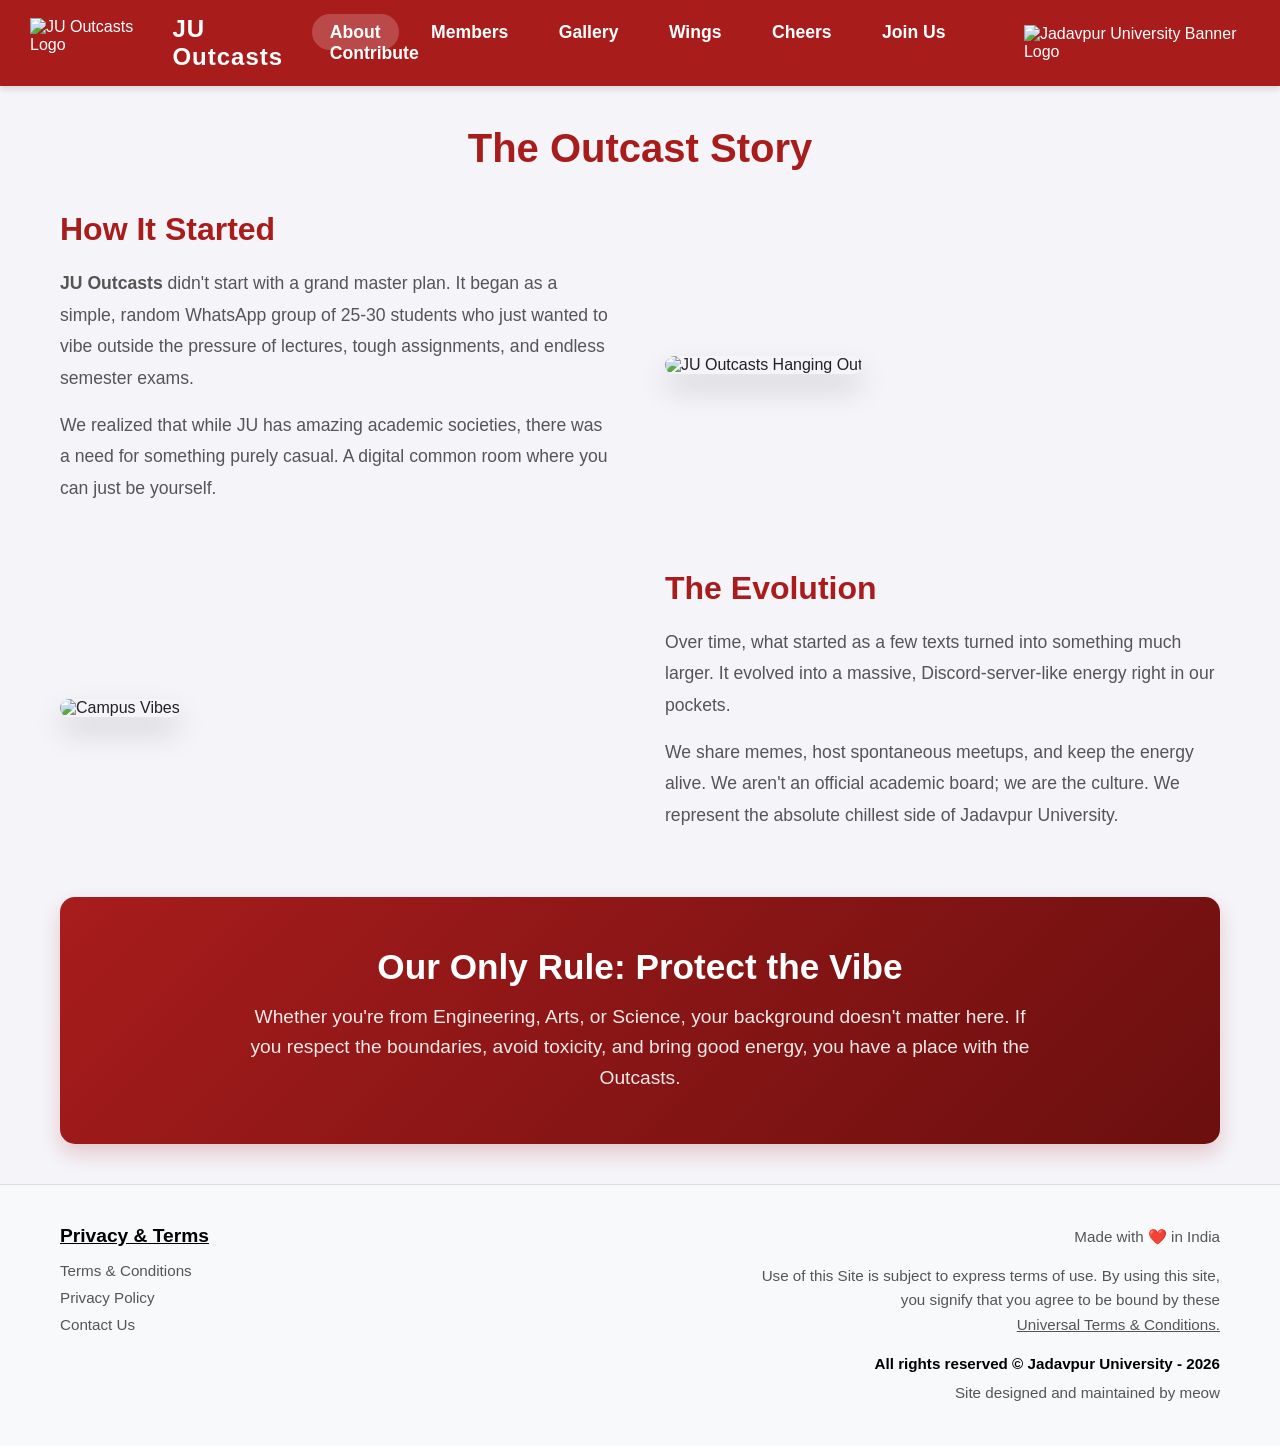
==== about.html @ 8a8db781 "Add files via upload" ====
<!DOCTYPE html>
<html lang="en">
<head>
    <meta charset="UTF-8">
    <meta name="viewport" content="width=device-width, initial-scale=1.0">
    <title>JU Outcasts | About Us</title>
    <link rel="icon" type="image/png" href="assets/logo.png">
    <link rel="stylesheet" href="https://cdnjs.cloudflare.com/ajax/libs/font-awesome/6.4.0/css/all.min.css">
    <link rel="stylesheet" href="style.css">
</head>
<body>

    <header>
        <div class="header-left">
            <a href="index.html">
                <img src="assets/outcasts.png" alt="JU Outcasts Logo">
                <h1>JU Outcasts</h1>
            </a>
        </div>
        <nav>
            <a href="about.html" class="active">About</a>
            <a href="members.html">Members</a>
            <a href="gallery.html">Gallery</a>
            <a href="wings.html">Wings</a>
            <a href="cheers.html">Cheers</a>
            <a href="join.html">Join Us</a>
            <a href="contribute.html">Contribute</a>
        </nav>
        <div class="header-right">
            <img src="assets/JU.png" alt="Jadavpur University Banner Logo">
        </div>
    </header>

    <main>
        <h2 class="section-title">The Outcast Story</h2>
        
        <div class="about-grid">
            <div class="about-text">
                <h3>How It Started</h3>
                <p><strong>JU Outcasts</strong> didn't start with a grand master plan. It began as a simple, random WhatsApp group of 25-30 students who just wanted to vibe outside the pressure of lectures, tough assignments, and endless semester exams.</p>
                <p>We realized that while JU has amazing academic societies, there was a need for something purely casual. A digital common room where you can just be yourself.</p>
            </div>
            <div>
                <img src="assets/gallery/11.jpg" alt="JU Outcasts Hanging Out" class="about-image">
            </div>
        </div>

        <div class="about-grid" style="direction: rtl;">
            <div class="about-text" style="direction: ltr;">
                <h3>The Evolution</h3>
                <p>Over time, what started as a few texts turned into something much larger. It evolved into a massive, Discord-server-like energy right in our pockets.</p>
                <p>We share memes, host spontaneous meetups, and keep the energy alive. We aren't an official academic board; we are the culture. We represent the absolute chillest side of Jadavpur University.</p>
            </div>
            <div style="direction: ltr;">
                <img src="assets/slide/1.jpeg" alt="Campus Vibes" class="about-image">
            </div>
        </div>

        <div class="highlight-box">
            <h3>Our Only Rule: Protect the Vibe</h3>
            <p>Whether you're from Engineering, Arts, or Science, your background doesn't matter here. If you respect the boundaries, avoid toxicity, and bring good energy, you have a place with the Outcasts.</p>
        </div>
    </main>

    <footer class="site-footer">
        <div class="footer-content">
            <div class="footer-left">
                <h4><u>Privacy & Terms</u></h4>
                <ul>
                    <li><a onclick="openTextModal('terms')">Terms & Conditions</a></li>
                    <li><a onclick="openTextModal('privacy')">Privacy Policy</a></li>
                    <li><a onclick="openTextModal('contact')">Contact Us</a></li>
                </ul>
            </div>
            <div class="footer-right">
                <p class="made-with">Made with ❤️ in India</p>
                <p class="legal-text">Use of this Site is subject to express terms of use. By using this site,<br>you signify that you agree to be bound by these<br><a onclick="openTextModal('terms')"><u>Universal Terms & Conditions.</u></a></p>
                <p class="copyright"><strong>All rights reserved © Jadavpur University - 2026</strong></p>
                <p>Site designed and maintained by meow</p>
            </div>
        </div>
    </footer>

    <!-- Text Modal Popup -->
    <div id="textModal" class="modal-overlay" onclick="closeModalOutside(event)">
        <div class="modal-content">
            <div class="modal-header">
                <h2 id="modalTitle">Information</h2>
                <span class="close-modal" onclick="closeTextModal()">&times;</span>
            </div>
            <div id="modalTextContent" class="modal-body">Loading...</div>
        </div>
    </div>

    <!-- Script for Text Modals -->
    <script>
        const modalTitles = { 'terms': 'Terms & Conditions', 'privacy': 'Privacy Policy', 'contact': 'Contact Us' };
        function openTextModal(filename) {
            const modal = document.getElementById('textModal');
            const content = document.getElementById('modalTextContent');
            const title = document.getElementById('modalTitle');
            title.innerText = modalTitles[filename] || 'Information';
            content.innerText = 'Loading...';
            modal.style.display = 'flex';
            fetch(`assets/txt/${filename}.txt`).then(res => { if(!res.ok) throw new Error(""); return res.text(); })
            .then(text => { content.innerText = text; }).catch(err => { content.innerText = `Error: Please ensure assets/txt/${filename}.txt exists.`; });
        }
        function closeTextModal() { document.getElementById('textModal').style.display = 'none'; }
        function closeModalOutside(event) { const modal = document.getElementById('textModal'); if (event.target === modal) modal.style.display = 'none'; }
    </script>
</body>
</html>
---- style.css ----
/* =========================================
   GLOBAL STYLES & VARIABLES
========================================= */
:root {
    --ju-red: #A81C1C;
    --bg-color: #f4f4f9;
    --text-dark: #222;
    --text-light: #fff;
    --footer-bg: #f8f9fa;
    --footer-text: #555;
}

* { box-sizing: border-box; margin: 0; padding: 0; font-family: 'Segoe UI', Tahoma, Geneva, Verdana, sans-serif; }
body { background-color: var(--bg-color); color: var(--text-dark); display: flex; flex-direction: column; min-height: 100vh; }
main { flex: 1; padding: 40px 20px; max-width: 1200px; margin: 0 auto; width: 100%; }
.section-title { text-align: center; color: var(--ju-red); margin-bottom: 40px; font-size: 2.5rem; }

/* =========================================
   HEADER & NAVIGATION (CAPSULE STYLE)
========================================= */
header {
    background-color: var(--ju-red); color: var(--text-light); padding: 15px 30px;
    display: flex; justify-content: space-between; align-items: center;
    box-shadow: 0 4px 6px rgba(0,0,0,0.1); position: sticky; top: 0; z-index: 100;
}
.header-left a { display: flex; align-items: center; gap: 15px; text-decoration: none; color: white; }
.header-left img { height: 50px; }
.header-left h1 { font-size: 1.5rem; letter-spacing: 1px; }
.header-right img { height: 45px; } 

nav a { 
    color: white; text-decoration: none; margin: 0 5px; padding: 8px 18px; 
    border-radius: 30px; font-weight: bold; font-size: 1.1rem; 
    transition: background-color 0.3s ease, color 0.3s ease; 
}
nav a:hover { background-color: rgba(255, 255, 255, 0.1); }
nav a.active { background-color: rgba(255, 255, 255, 0.2); } 

/* =========================================
   HOMEPAGE: CINEMATIC HERO & DASHBOARD
========================================= */
.hero {
    position: relative; overflow: hidden; border-radius: 15px; color: white; text-align: center;
    padding: 100px 20px; margin-bottom: 50px; box-shadow: 0 10px 20px rgba(0,0,0,0.2);
    display: flex; flex-direction: column; justify-content: center; align-items: center; min-height: 400px;
}
.hero-bg {
    position: absolute; top: 0; left: 0; width: 100%; height: 100%; background-size: cover;
    background-position: center; transition: opacity 1.5s ease-in-out, transform 6s linear; z-index: 0;
}
.hero-overlay { position: absolute; top: 0; left: 0; width: 100%; height: 100%; background: linear-gradient(rgba(0, 0, 0, 0.7), rgba(0, 0, 0, 0.7)); z-index: 1; }
.hero-content { position: relative; z-index: 2; }
.hero-content h2 { font-size: 3.5rem; margin-bottom: 15px; text-shadow: 2px 2px 5px rgba(0,0,0,0.5); }
.hero-content p { font-size: 1.3rem; max-width: 700px; margin: 0 auto; line-height: 1.6; }

.stats-container { display: grid; grid-template-columns: repeat(auto-fit, minmax(200px, 1fr)); gap: 30px; background: linear-gradient(135deg, var(--ju-red), #6b0f0f); padding: 60px 20px; border-radius: 15px; color: white; text-align: center; margin-bottom: 50px; box-shadow: 0 10px 20px rgba(168, 28, 28, 0.2); }
.stat-item i { font-size: 2.5rem; margin-bottom: 15px; color: #ffcccc; }
.stat-number { font-size: 3.5rem; font-weight: bold; margin-bottom: 5px; }
.stat-label { font-size: 1.1rem; text-transform: uppercase; letter-spacing: 1px; opacity: 0.9; }

/* =========================================
   DASHBOARD GRID & SPOTIFY FIX
========================================= */
.dashboard-grid { 
    display: grid; 
    grid-template-columns: 1.5fr 1fr; 
    gap: 40px; 
    margin-bottom: 50px; 
    align-items: stretch; /* Forces equal height columns */
}

.notice-board { 
    background: white; 
    padding: 30px; 
    border-radius: 15px; 
    box-shadow: 0 5px 15px rgba(0,0,0,0.05); 
    height: 100%; /* Ensure it fills its grid cell */
}

.notice-header { display: flex; align-items: center; gap: 15px; margin-bottom: 25px; color: var(--ju-red); }
.notice-header i { font-size: 1.8rem; }
.notice-item { border-left: 4px solid var(--ju-red); background: #fdf5f5; padding: 15px 20px; margin-bottom: 15px; border-radius: 0 8px 8px 0; }
.notice-date { font-weight: bold; color: var(--ju-red); font-size: 0.9rem; margin-bottom: 5px; text-transform: uppercase; }
.notice-title { font-size: 1.2rem; font-weight: bold; margin-bottom: 5px; color: #333; }
.notice-desc { color: #555; font-size: 0.95rem; }

/* STRICT LAYOUT FIX FOR SPOTIFY */
.spotify-container { 
    background: #191414; 
    padding: 20px; 
    border-radius: 15px; 
    box-shadow: 0 5px 15px rgba(0,0,0,0.1); 
    display: flex; 
    flex-direction: column;
    position: relative; /* Context for absolute positioning inside */
}

.spotify-header { 
    color: #1DB954; 
    display: flex; 
    align-items: center; 
    gap: 10px; 
    margin-bottom: 15px; 
    font-weight: bold; 
    font-size: 1.2rem; 
    flex-shrink: 0; /* Prevents header from shrinking */
}

.spotify-scroll-container {
    position: absolute;
    top: 60px; /* Accounts for header height + padding */
    bottom: 20px; /* Bottom padding */
    left: 20px; /* Left padding */
    right: 10px; /* Leaves room for scrollbar */
    display: flex; 
    flex-direction: column; 
    gap: 20px; 
    overflow-y: auto; 
    overflow-x: hidden;
    padding-right: 10px;
}

.spotify-card { width: 100%; background: #282828; padding: 15px; border-radius: 12px; text-align: left; color: white; font-weight: bold; font-size: 1rem; flex-shrink: 0;}
.spotify-card iframe { margin-top: 10px; border-radius: 8px; }

.spotify-scroll-container::-webkit-scrollbar { width: 8px; }
.spotify-scroll-container::-webkit-scrollbar-track { background: #191414; border-radius: 4px; }
.spotify-scroll-container::-webkit-scrollbar-thumb { background: #1DB954; border-radius: 4px; }

@media (max-width: 850px) { 
    .dashboard-grid { grid-template-columns: 1fr; } 
    .spotify-container { height: 450px; } /* Must give height on mobile */
}

/* =========================================
   FEATURE CARDS & QUOTES
========================================= */
.quotes-grid { display: grid; grid-template-columns: repeat(auto-fit, minmax(300px, 1fr)); gap: 30px; margin-bottom: 40px; }
.quote-card { background: white; padding: 30px; border-radius: 15px; box-shadow: 0 5px 15px rgba(0,0,0,0.05); position: relative; border-top: 4px solid var(--ju-red); }
.quote-card i { position: absolute; top: 20px; right: 20px; font-size: 2rem; color: #f0f0f0; }
.quote-text { font-size: 1.1rem; font-style: italic; color: #555; line-height: 1.6; margin-bottom: 20px; z-index: 2; position: relative; }
.quote-author { font-weight: bold; color: var(--ju-red); }
.quote-dept { font-size: 0.85rem; color: #888; }

.features-grid { display: grid; grid-template-columns: repeat(auto-fit, minmax(280px, 1fr)); gap: 30px; margin-bottom: 40px; }
.feature-card { background: white; padding: 40px 30px; border-radius: 15px; text-align: center; box-shadow: 0 5px 15px rgba(0,0,0,0.05); transition: transform 0.4s; }
.feature-card:hover { transform: translateY(-10px); box-shadow: 0 15px 30px rgba(168, 28, 28, 0.1); }
.feature-icon { font-size: 3rem; color: var(--ju-red); margin-bottom: 20px; }
.feature-card h3 { font-size: 1.5rem; margin-bottom: 15px; color: #333; }
.feature-card p { color: #666; line-height: 1.6; }

/* =========================================
   ABOUT US PAGE
========================================= */
.about-grid { display: grid; grid-template-columns: 1fr 1fr; gap: 50px; align-items: center; margin-bottom: 50px; }
.about-text h3 { color: var(--ju-red); font-size: 2rem; margin-bottom: 20px; }
.about-text p { font-size: 1.1rem; line-height: 1.8; color: #555; margin-bottom: 15px; }
.about-image { width: 100%; border-radius: 15px; box-shadow: 0 15px 30px rgba(0,0,0,0.15); transition: transform 0.3s; }
.about-image:hover { transform: scale(1.02); }
.highlight-box { background: linear-gradient(135deg, var(--ju-red), #6b0f0f); color: white; padding: 50px 30px; border-radius: 15px; text-align: center; box-shadow: 0 10px 20px rgba(168, 28, 28, 0.2); }
.highlight-box h3 { font-size: 2.2rem; margin-bottom: 15px; color: white; }
.highlight-box p { font-size: 1.2rem; max-width: 800px; margin: 0 auto; line-height: 1.6; opacity: 0.9; }
@media (max-width: 768px) { .about-grid { grid-template-columns: 1fr; } }

/* =========================================
   MEMBERS PAGE
========================================= */
.members-grid { display: grid; grid-template-columns: repeat(auto-fill, minmax(260px, 1fr)); gap: 30px; justify-items: center; }
.member-card { background: white; border-radius: 15px; overflow: hidden; box-shadow: 0 6px 15px rgba(0,0,0,0.1); text-align: center; transition: transform 0.3s ease; display: flex; flex-direction: column; width: 100%; max-width: 320px; }
.member-card:hover { transform: translateY(-5px); }
.member-photo { width: 100%; aspect-ratio: 1 / 1; object-fit: cover; background-color: #ddd; }
.member-info { padding: 20px; }
.member-name { font-size: 1.4rem; color: var(--ju-red); margin-bottom: 5px; font-weight: bold; }
.member-status { font-weight: bold; color: #333; font-size: 1rem; margin-bottom: 10px; text-transform: uppercase; letter-spacing: 1px;}
.member-dept { font-weight: 500; color: #555; font-size: 0.95rem; margin-bottom: 5px; }
.member-course { color: #888; font-size: 0.9rem; margin-bottom: 15px; }
.member-socials a { color: var(--ju-red); font-size: 1.3rem; margin: 0 10px; transition: color 0.3s; }
.member-socials a:hover { color: #333; }

/* =========================================
   GALLERY PAGE
========================================= */
.gallery-controls { display: flex; justify-content: flex-end; margin-bottom: 20px; }
.gallery-btn { background: var(--ju-red); color: white; border: none; padding: 10px 20px; border-radius: 5px; cursor: pointer; font-weight: bold; font-size: 1rem; }
.gallery-grid { display: grid; grid-template-columns: repeat(auto-fill, minmax(200px, 1fr)); gap: 15px; }
.gallery-grid img { width: 100%; aspect-ratio: 1/1; object-fit: cover; border-radius: 10px; box-shadow: 0 4px 8px rgba(0,0,0,0.1); transition: transform 0.3s; cursor: pointer; }
.gallery-grid img:hover { transform: scale(1.05); }

/* =========================================
   WINGS PAGE
========================================= */
.wings-grid { display: grid; grid-template-columns: repeat(auto-fit, minmax(280px, 1fr)); gap: 30px; margin-bottom: 50px; }
.wing-card { background: white; border-radius: 15px; padding: 30px; text-align: center; box-shadow: 0 6px 15px rgba(0,0,0,0.05); border-top: 5px solid var(--ju-red); transition: transform 0.3s; }
.wing-card:hover { transform: translateY(-8px); }
.wing-icon { font-size: 3.5rem; color: var(--ju-red); margin-bottom: 20px; }
.wing-title { font-size: 1.5rem; margin-bottom: 15px; color: #333; }
.wing-desc { color: #666; line-height: 1.6; }

/* =========================================
   JOIN US & CONTRIBUTE PAGES
========================================= */
.join-container, .contribute-container { display: flex; flex-wrap: wrap; gap: 40px; align-items: flex-start; }
.rules-box, .form-box, .disclaimer-box, .payment-form-box { background: white; padding: 30px; border-radius: 12px; box-shadow: 0 5px 15px rgba(0,0,0,0.05); flex: 1; min-width: 300px; }
.rules-box h3, .disclaimer-box h3 { color: var(--ju-red); margin-bottom: 20px; font-size: 1.5rem; }
.disclaimer-box { background: #fff3cd; border-left: 5px solid #ffc107; color: #555; line-height: 1.6; }
.disclaimer-box h3 { color: #856404; }
.rules-box ul { list-style-type: none; padding: 0; }
.rules-box li { margin-bottom: 15px; padding-left: 30px; position: relative; font-size: 1.05rem; }
.rules-box li::before { content: '🚫'; position: absolute; left: 0; top: 0; }
.rules-box li:last-child::before { content: '✨'; }

.form-group { margin-bottom: 20px; }
label { display: block; margin-bottom: 8px; font-weight: bold; }

input[type="text"], input[type="tel"], input[type="email"], input[type="number"], select { 
    width: 100%; padding: 12px; border: 2px solid #eee; border-radius: 8px; font-size: 1rem; 
}

.submit-btn { width: 100%; background-color: var(--ju-red); color: white; border: none; padding: 15px; font-size: 1.1rem; border-radius: 8px; cursor: pointer; font-weight: bold; }
.submit-btn:hover { background-color: #8a1616; }

/* =========================================
   FOOTER
========================================= */
.site-footer { background-color: var(--footer-bg); color: var(--footer-text); padding: 40px 60px; margin-top: auto; font-size: 0.95rem; border-top: 1px solid #ddd; }
.footer-content { display: flex; justify-content: space-between; align-items: flex-start; max-width: 1200px; margin: 0 auto; flex-wrap: wrap; gap: 20px; }
.footer-left h4 { font-size: 1.2rem; margin-bottom: 15px; color: #000; }
.footer-left ul { list-style: none; padding: 0; }
.footer-left li { margin-bottom: 10px; }
.footer-left a { color: var(--footer-text); text-decoration: none; cursor: pointer; transition: color 0.3s ease; }
.footer-left a:hover { color: var(--ju-red); text-decoration: none; } 

.footer-right { text-align: right; line-height: 1.6; }
.footer-right .made-with { margin-bottom: 15px; }
.footer-right .legal-text { margin-bottom: 15px; }
.footer-right a { color: var(--footer-text); text-decoration: underline; cursor: pointer; transition: color 0.3s ease; }
.footer-right a:hover { color: var(--ju-red); text-decoration: underline; } 
.footer-right .copyright { color: #000; margin-bottom: 5px; }

/* =========================================
   MODALS (FOOTER & LIGHTBOX)
========================================= */
.modal-overlay {
    display: none; position: fixed; top: 0; left: 0; width: 100%; height: 100%;
    background: rgba(0, 0, 0, 0.6); z-index: 1000; justify-content: center; align-items: center; padding: 20px;
}
.modal-content {
    background: white; padding: 0; border-radius: 8px; max-width: 700px; width: 100%;
    max-height: 85vh; display: flex; flex-direction: column; box-shadow: 0 10px 30px rgba(0,0,0,0.3);
}
.modal-header {
    padding: 20px 25px; border-bottom: 1px solid #e0e0e0; display: flex; justify-content: space-between; align-items: center;
}
.modal-header h2 { color: #6b1515; margin: 0; font-size: 1.6rem; }
.close-modal { font-size: 1.5rem; cursor: pointer; color: #999; font-weight: bold; line-height: 1; }
.close-modal:hover { color: #333; }
.modal-body {
    padding: 25px; overflow-y: auto; line-height: 1.6; white-space: pre-wrap;
    font-family: 'Courier New', Courier, monospace; color: #333;
}
.lightbox-content { max-width: 90vw; max-height: 90vh; background: transparent; box-shadow: none;}
.lightbox-content img { width: 100%; height: 100%; object-fit: contain; border-radius: 5px; }
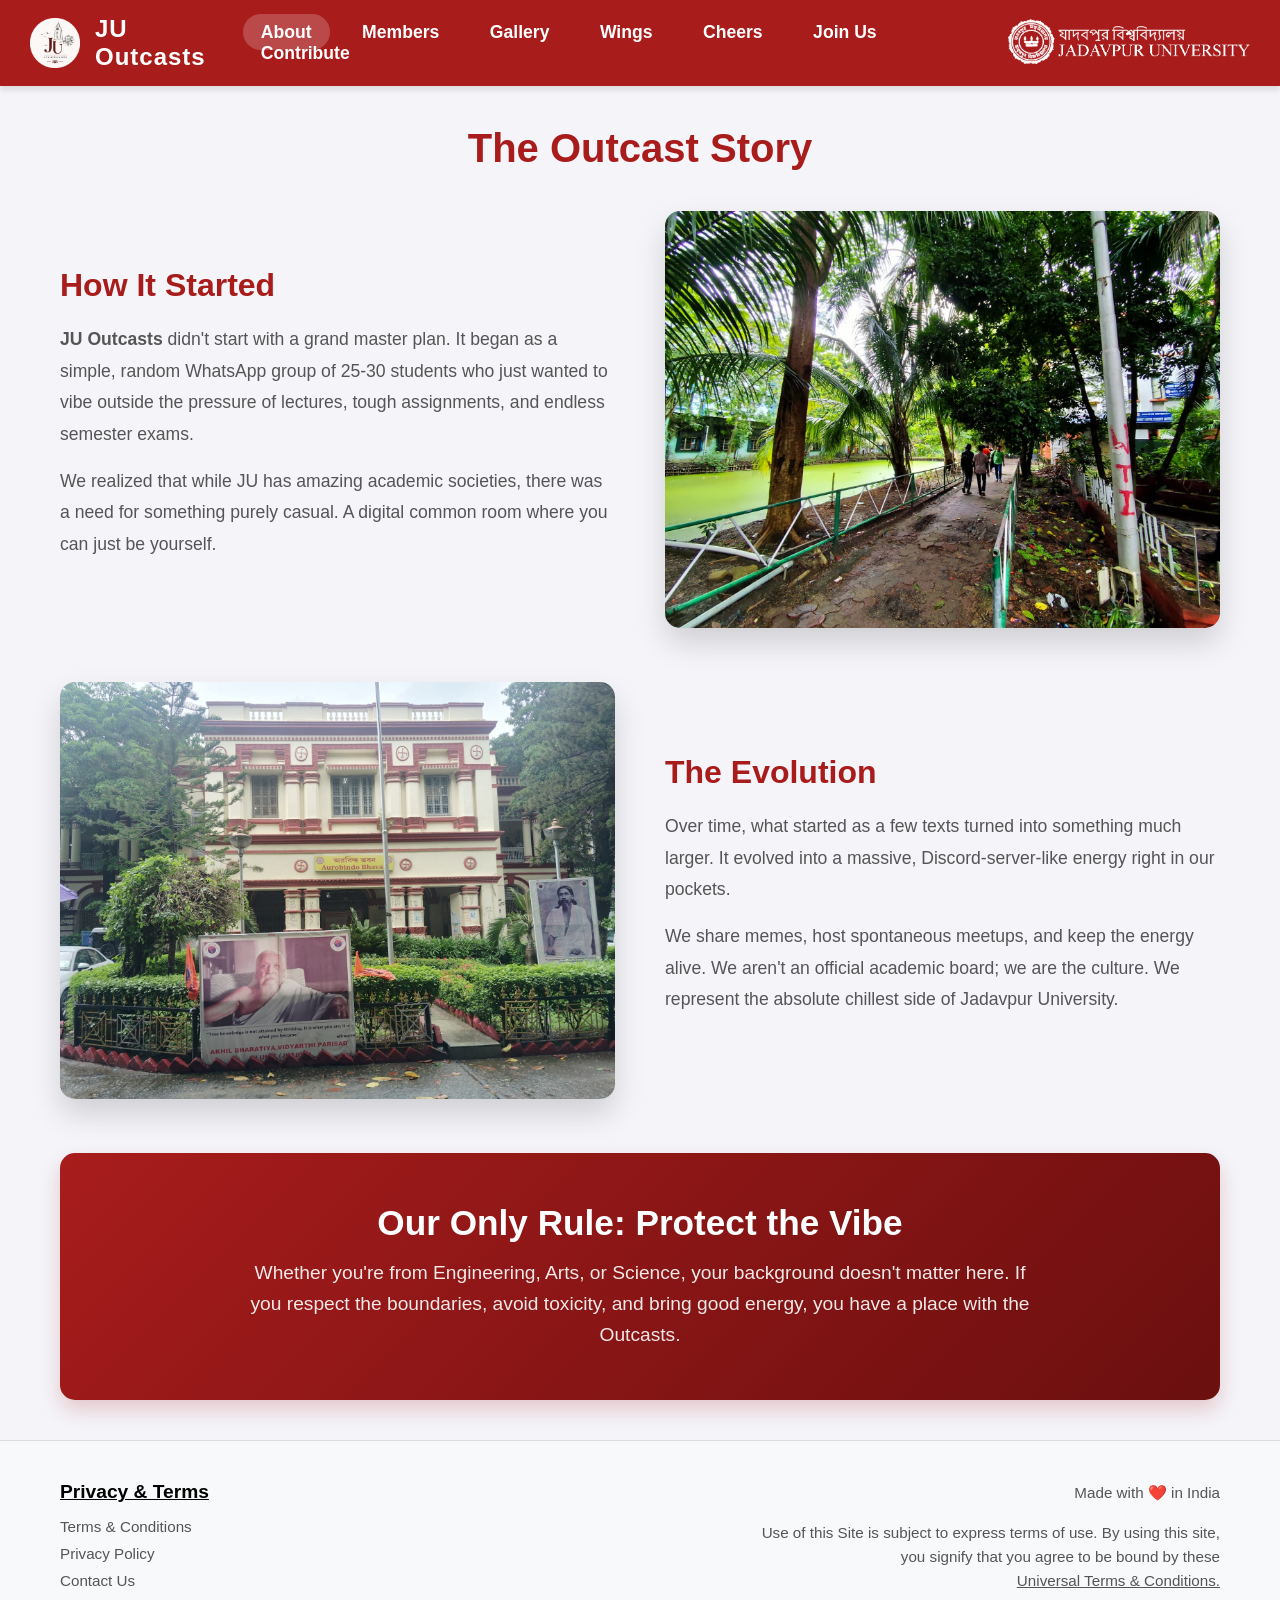
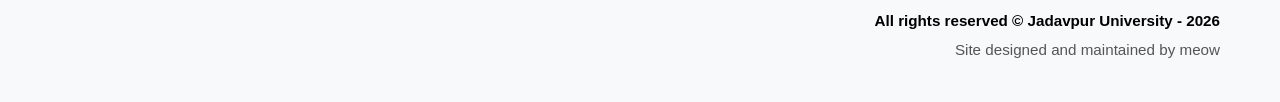
==== commit 392b6879: "Update about.html" ====
--- a/about.html
+++ b/about.html
@@ -2,7 +2,7 @@
 <html lang="en">
 <head>
     <meta charset="UTF-8">
-    <meta name="viewport" content="width=device-width, initial-scale=1.0">
+    <meta name="viewport" content="width=1200">
     <title>JU Outcasts | About Us</title>
     <link rel="icon" type="image/png" href="assets/logo.png">
     <link rel="stylesheet" href="https://cdnjs.cloudflare.com/ajax/libs/font-awesome/6.4.0/css/all.min.css">
@@ -109,4 +109,4 @@
         function closeModalOutside(event) { const modal = document.getElementById('textModal'); if (event.target === modal) modal.style.display = 'none'; }
     </script>
 </body>
-</html>+</html>
